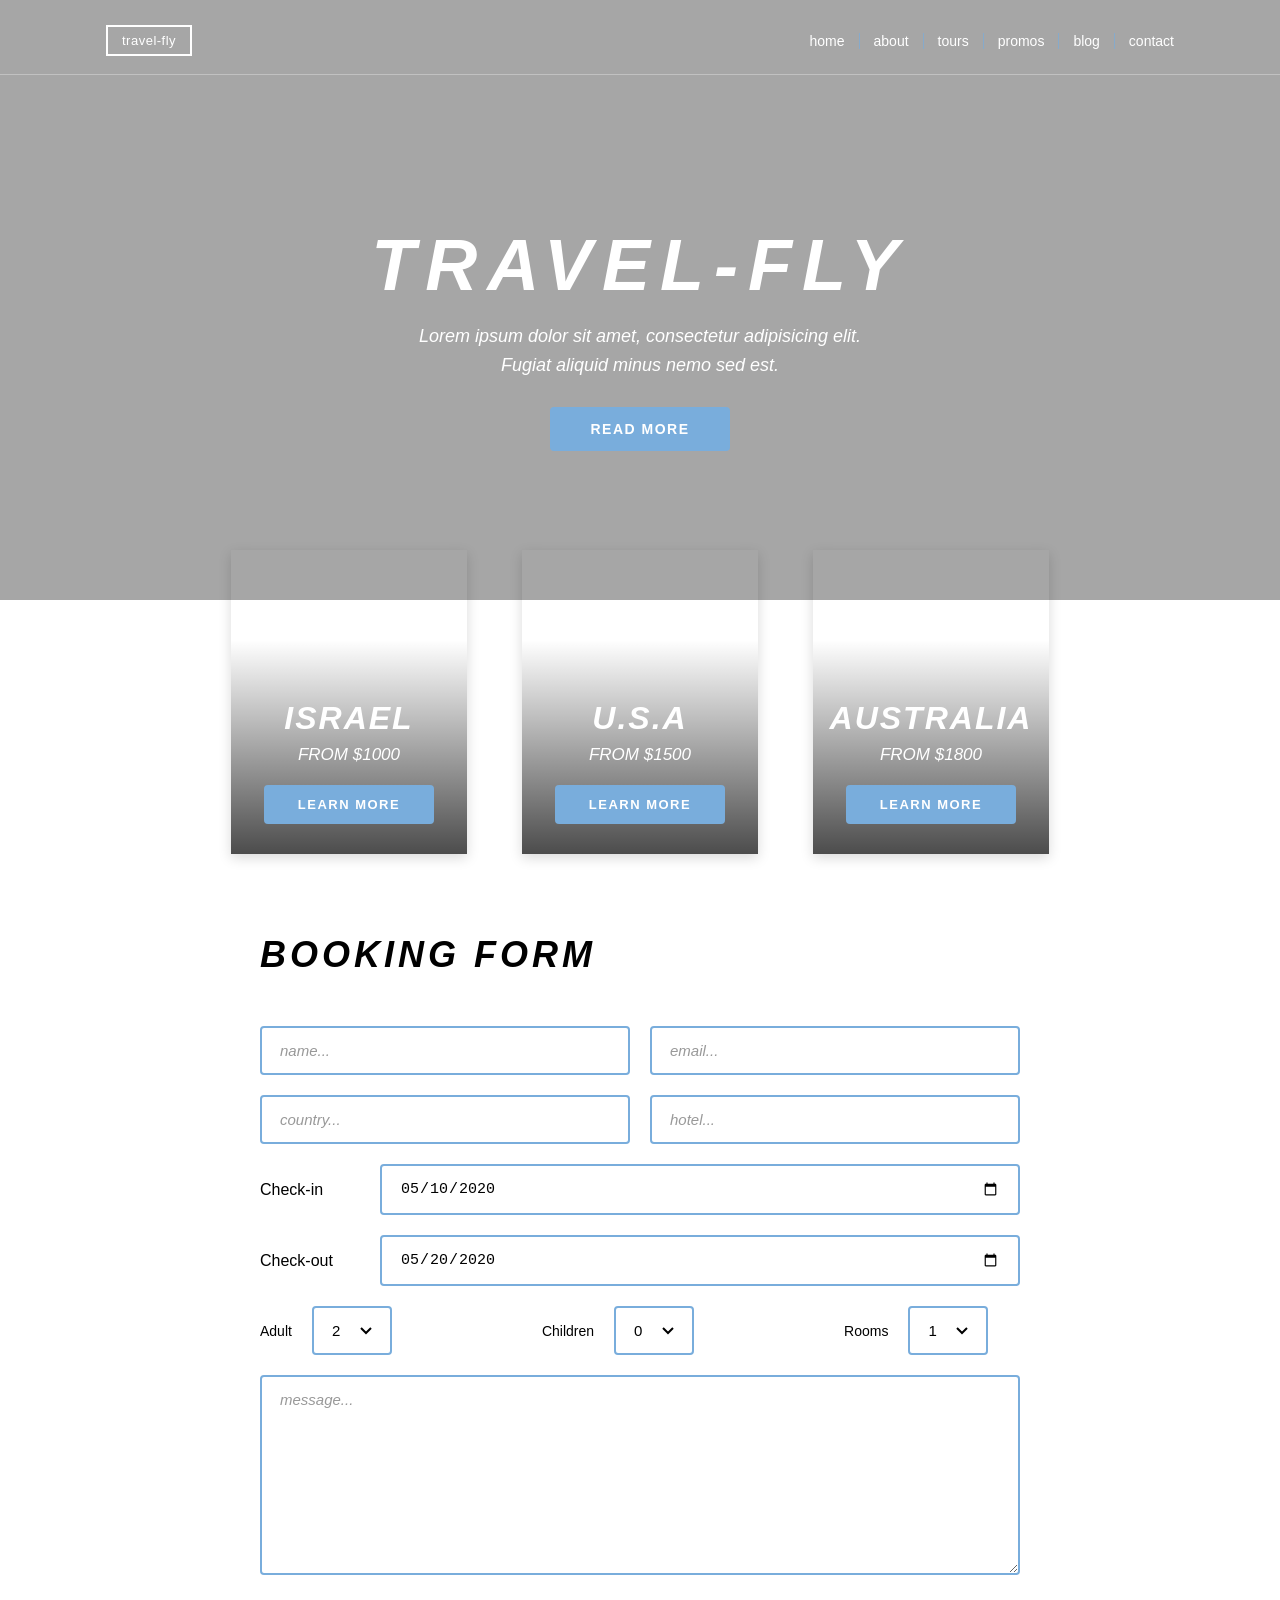
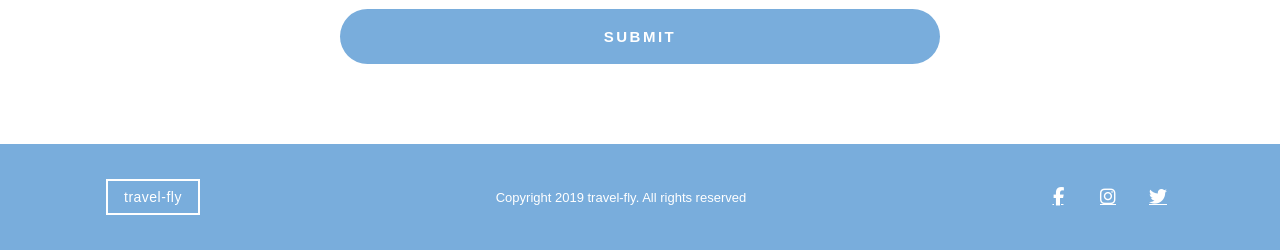
==== index.html @ 3d97d482 "init" ====
<!doctype html>
<html lang="en">
  <head>
    <meta charset="UTF-8" />
    <meta http-equiv="X-UA-Compatible" content="IE=edge" />
    <meta name="viewport" content="width=device-width, initial-scale=1.0" />
    <title>Travel-Fly - Home</title>
    <link
      rel="stylesheet"
      href="https://cdnjs.cloudflare.com/ajax/libs/font-awesome/6.4.0/css/all.min.css"
    />
    <link rel="stylesheet" href="css/styles.css" />
  </head>
  <body>
    <header>
      <nav class="nav-holder">
        <div class="nav-content">
          <div class="nav-logo">travel-fly</div>
          <div class="nav-links">
            <a href="index.html">home</a>
            <a href="about.html">about</a>
            <a href="tours.html">tours</a>
            <a href="#">special offers</a>
            <a href="#">blog</a>
            <a href="#">contact</a>
          </div>
        </div>
      </nav>
    </header>

    <main id="app">
      <section class="hero">
        <div class="hero-header">
          <div class="container">
            <div class="hero-nav">
              <div class="hero-logo">travel-fly</div>
              <div class="hero-links">
                <a href="index.html">home</a>
                <span class="separator"></span>
                <a href="about.html">about</a>
                <span class="separator"></span>
                <a href="tours.html">tours</a>
                <span class="separator"></span>
                <a href="#">promos</a>
                <span class="separator"></span>
                <a href="#">blog</a>
                <span class="separator"></span>
                <a href="#">contact</a>
              </div>
            </div>
          </div>
        </div>
        <div class="callout">
          <h1>TRAVEL-FLY</h1>
          <p>
            Lorem ipsum dolor sit amet, consectetur adipisicing elit.<br />Fugiat
            aliquid minus nemo sed est.
          </p>
          <button class="primary-button">READ MORE</button>
        </div>
      </section>

      <section class="destinations">
        <div class="container">
          <div class="destination-cards">
            <div class="destination-card">
              <div
                class="card-image"
                style="
                  background-image: url(&quot;images/0899d3b2e3017261861d0a513570e0f4.png&quot;);
                "
              >
                <div class="card-overlay">
                  <h3>ISRAEL</h3>
                  <p class="card-price">FROM $1000</p>
                  <button class="promo-button">LEARN MORE</button>
                </div>
              </div>
            </div>
            <div class="destination-card">
              <div
                class="card-image"
                style="
                  background-image: url(&quot;images/2f5587d1a663709840bda6b6e0f264d0.png&quot;);
                "
              >
                <div class="card-overlay">
                  <h3>U.S.A</h3>
                  <p class="card-price">FROM $1500</p>
                  <button class="promo-button">LEARN MORE</button>
                </div>
              </div>
            </div>
            <div class="destination-card">
              <div
                class="card-image"
                style="
                  background-image: url(&quot;images/9617687e742b28706741fc458930bf97.png&quot;);
                "
              >
                <div class="card-overlay">
                  <h3>AUSTRALIA</h3>
                  <p class="card-price">FROM $1800</p>
                  <button class="promo-button">LEARN MORE</button>
                </div>
              </div>
            </div>
          </div>
        </div>
      </section>

      <section class="booking-section">
        <div class="container">
          <h2 class="booking-title">BOOKING FORM</h2>
          <div class="booking-form-wrapper">
            <form class="booking-form">
              <div class="form-row-two">
                <input type="text" placeholder="name..." />
                <input type="email" placeholder="email..." />
              </div>
              <div class="form-row-two">
                <input type="text" placeholder="country..." />
                <input type="text" placeholder="hotel..." />
              </div>
              <div class="form-row-date">
                <label>Check-in</label>
                <div class="date-input-wrapper">
                  <input type="date" value="2020-05-10" class="date-input" />
                </div>
              </div>
              <div class="form-row-date">
                <label>Check-out</label>
                <div class="date-input-wrapper">
                  <input type="date" value="2020-05-20" class="date-input" />
                </div>
              </div>
              <div class="form-row-selects">
                <div class="select-wrapper">
                  <label>Adult</label>
                  <select>
                    <option>2</option>
                    <option>1</option>
                    <option>3</option>
                  </select>
                </div>
                <div class="select-wrapper">
                  <label>Children</label>
                  <select>
                    <option>0</option>
                    <option>1</option>
                    <option>2</option>
                  </select>
                </div>
                <div class="select-wrapper">
                  <label>Rooms</label>
                  <select>
                    <option>1</option>
                    <option>2</option>
                    <option>3</option>
                  </select>
                </div>
              </div>
              <textarea placeholder="message..."></textarea>
              <button type="submit" class="submit-button">SUBMIT</button>
            </form>
          </div>
        </div>
      </section>
    </main>

    <footer class="site-footer">
      <div class="container">
        <div class="footer-content">
          <div class="footer-logo">travel-fly</div>
          <div class="footer-text">
            <p>Copyright 2019 travel-fly. All rights reserved</p>
          </div>
          <div class="footer-social">
            <a href="#"><i class="fab fa-facebook-f"></i></a>
            <a href="#"><i class="fab fa-instagram"></i></a>
            <a href="#"><i class="fab fa-twitter"></i></a>
          </div>
        </div>
      </div>
    </footer>
  </body>
</html>
---- css/styles.css ----
* {
  margin: 0;
  padding: 0;
  box-sizing: border-box;
}

html,
body {
  height: 100%;
  font-family: -apple-system, BlinkMacSystemFont, "Segoe UI", Roboto, "Helvetica Neue", Arial, sans-serif;
}

h1,
h2,
h3,
h4,
h5,
h6,
p {
  margin-bottom: 16px;
}

body {
  overflow-x: hidden;
}

.primary-button {
  background-color: #79addc;
  color: #ffffff;
  border: none;
  padding: 14px 40px;
  font-size: 14px;
  font-weight: 600;
  border-radius: 4px;
  cursor: pointer;
  text-transform: uppercase;
  letter-spacing: 1.5px;
}
.primary-button:hover {
  background-color: #6393c4;
}

.promo-button {
  background-color: #79addc;
  color: #ffffff;
  border: none;
  padding: 12px 34px;
  font-size: 13px;
  font-weight: 600;
  border-radius: 4px;
  cursor: pointer;
  text-transform: uppercase;
  letter-spacing: 1.5px;
}
.promo-button:hover {
  background-color: #6393c4;
}

.submit-button {
  background-color: #79addc;
  color: #ffffff;
  border: none;
  padding: 16px 80px;
  font-size: 15px;
  font-weight: 600;
  border-radius: 30px;
  cursor: pointer;
  text-transform: uppercase;
  letter-spacing: 2.5px;
  display: block;
  margin: 0 auto;
  width: min(600px, 90%);
  height: 55px;
}
.submit-button:hover {
  background-color: #6393c4;
}

.site-footer {
  background-color: #79addc;
  color: #ffffff;
  padding: 35px 0;
  width: 100%;
}
.site-footer .footer-content {
  display: flex;
  justify-content: space-between;
  align-items: center;
}
.site-footer .footer-content .footer-logo {
  border: 2px solid #ffffff;
  padding: 8px 16px;
  font-weight: 400;
  text-transform: lowercase;
  font-size: 14px;
  letter-spacing: 0.5px;
}
.site-footer .footer-content .footer-text {
  flex: 1;
  text-align: center;
}
.site-footer .footer-content .footer-text p {
  margin: 0;
  font-size: 13px;
}
.site-footer .footer-content .footer-social {
  display: flex;
  gap: 18px;
  align-items: center;
}
.site-footer .footer-content .footer-social a {
  color: #ffffff;
  font-size: 18px;
  display: flex;
  align-items: center;
  justify-content: center;
  width: 32px;
  height: 32px;
}
.site-footer .footer-content .footer-social a:hover {
  opacity: 0.7;
}
@media (max-width: 767px) {
  .site-footer {
    padding: 30px 0;
  }
  .site-footer .footer-content {
    flex-direction: column;
    gap: 20px;
    text-align: center;
  }
  .site-footer .footer-content .footer-text p {
    font-size: 12px;
  }
  .site-footer .footer-content .footer-social {
    gap: 16px;
  }
}

.nav-holder {
  display: none;
}

.container {
  width: min(1100px, 92%);
  margin: 0 auto;
  padding: 0 16px;
}

.hero {
  background-image: linear-gradient(rgba(0, 0, 0, 0.35), rgba(0, 0, 0, 0.35)), url("../images/08d1d5fa0c105d79ba6adbb3d3ca5ed7.png");
  min-height: 600px;
  background-size: cover;
  background-position: center;
  background-repeat: no-repeat;
  display: flex;
  flex-direction: column;
  color: #ffffff;
  position: relative;
}
.hero .hero-header {
  width: 100%;
  padding: 25px 0 18px;
  border-bottom: 1px solid rgba(255, 255, 255, 0.3);
}
.hero .hero-header .hero-nav {
  display: flex;
  justify-content: space-between;
  align-items: center;
}
.hero .hero-header .hero-nav .hero-logo {
  border: 2px solid #ffffff;
  padding: 6px 14px;
  font-weight: 400;
  text-transform: lowercase;
  font-size: 13px;
  letter-spacing: 0.5px;
}
.hero .hero-header .hero-nav .hero-links {
  display: flex;
  align-items: center;
  gap: 12px;
}
.hero .hero-header .hero-nav .hero-links a {
  text-decoration: none;
  color: #ffffff;
  font-size: 14px;
  text-transform: lowercase;
}
.hero .hero-header .hero-nav .hero-links a:hover {
  color: #79addc;
}
.hero .hero-header .hero-nav .hero-links .separator {
  width: 1px;
  height: 16px;
  background-color: #79addc;
  opacity: 0.7;
}
.hero .callout {
  flex: 1;
  display: flex;
  flex-direction: column;
  justify-content: center;
  align-items: center;
  text-align: center;
  max-width: 600px;
  margin: 0 auto;
  padding: 60px 20px;
}
.hero .callout h1 {
  font-size: 72px;
  font-weight: 700;
  font-style: italic;
  letter-spacing: 8px;
  margin-bottom: 16px;
  text-transform: uppercase;
}
.hero .callout p {
  font-size: 18px;
  font-style: italic;
  margin-bottom: 8px;
  line-height: 1.6;
}
.hero .callout button {
  margin-top: 20px;
}

.destinations {
  margin-top: -50px;
  padding: 0 0 20px;
  background-color: transparent;
  position: relative;
  z-index: 2;
}
.destinations .destination-cards {
  display: flex;
  flex-direction: row;
  justify-content: center;
  gap: 55px;
  width: min(1100px, 92%);
  margin: 0 auto;
  flex-wrap: wrap;
}
.destinations .destination-cards .destination-card {
  width: 236px;
  flex-shrink: 1;
  min-width: 200px;
  max-width: 236px;
}
.destinations .destination-cards .destination-card .card-image {
  height: 304px;
  background-size: cover;
  background-position: center;
  position: relative;
  overflow: hidden;
  display: flex;
  flex-direction: column;
  justify-content: flex-end;
  box-shadow: 0 4px 12px rgba(0, 0, 0, 0.15);
}
.destinations .destination-cards .destination-card .card-image .card-overlay {
  background: linear-gradient(to top, rgba(0, 0, 0, 0.7), transparent);
  padding: 60px 20px 30px;
  text-align: center;
  color: #ffffff;
  display: flex;
  flex-direction: column;
  align-items: center;
}
.destinations .destination-cards .destination-card .card-image .card-overlay h3 {
  font-size: 32px;
  font-weight: 700;
  font-style: italic;
  margin-bottom: 8px;
  letter-spacing: 2px;
  text-transform: uppercase;
}
.destinations .destination-cards .destination-card .card-image .card-overlay .card-price {
  font-size: 17px;
  font-style: italic;
  margin-bottom: 20px;
  text-transform: uppercase;
}

.booking-section {
  padding: 60px 0 80px;
  background-color: #fff;
}
.booking-section .booking-title {
  font-size: 36px;
  font-weight: 700;
  font-style: italic;
  letter-spacing: 4px;
  text-align: left;
  margin-bottom: 50px;
  color: #000000;
  text-transform: uppercase;
  width: min(760px, 92%);
  margin-left: auto;
  margin-right: auto;
}
.booking-section .booking-form-wrapper {
  width: min(760px, 92%);
  margin: 0 auto;
}
.booking-section .booking-form {
  width: 100%;
}
.booking-section .booking-form .form-row-two {
  display: flex;
  flex-direction: column;
  gap: 20px;
  margin-bottom: 20px;
}
.booking-section .booking-form .form-row-two input {
  width: 100%;
  padding: 14px 18px;
  border: 2px solid #79addc;
  border-radius: 4px;
  font-size: 15px;
  background-color: #fff;
}
.booking-section .booking-form .form-row-two input::placeholder {
  color: #999;
  font-style: italic;
}
.booking-section .booking-form .form-row-two input:focus {
  outline: none;
  border-color: #6393c4;
}
.booking-section .booking-form .form-row-date {
  display: flex;
  flex-direction: column;
  margin-bottom: 20px;
  gap: 8px;
}
.booking-section .booking-form .form-row-date label {
  font-size: 16px;
  font-weight: 500;
  color: #000000;
}
.booking-section .booking-form .form-row-date .date-input-wrapper {
  width: 100%;
  position: relative;
}
.booking-section .booking-form .form-row-date .date-input-wrapper .date-input {
  width: 100%;
  padding: 14px 18px;
  border: 2px solid #79addc;
  border-radius: 4px;
  font-size: 15px;
  background-color: #fff;
  cursor: pointer;
}
.booking-section .booking-form .form-row-date .date-input-wrapper .date-input:focus {
  outline: none;
  border-color: #6393c4;
}
.booking-section .booking-form .form-row-selects {
  display: flex;
  flex-direction: column;
  gap: 40px;
  margin-bottom: 20px;
}
.booking-section .booking-form .form-row-selects .select-wrapper {
  display: flex;
  flex-direction: row;
  align-items: center;
  gap: 20px;
}
.booking-section .booking-form .form-row-selects .select-wrapper label {
  font-size: 14px;
  font-weight: 500;
  color: #000000;
  white-space: nowrap;
}
.booking-section .booking-form .form-row-selects .select-wrapper select {
  width: auto;
  min-width: 80px;
  padding: 14px 18px;
  border: 2px solid #79addc;
  border-radius: 4px;
  font-size: 15px;
  background-color: #fff;
  appearance: none;
  background-image: url("data:image/svg+xml,%3Csvg xmlns='http://www.w3.org/2000/svg' width='12' height='8' viewBox='0 0 12 8'%3E%3Cpath d='M1 1l5 5 5-5' stroke='%23000' stroke-width='2' fill='none'/%3E%3C/svg%3E");
  background-repeat: no-repeat;
  background-position: right 18px center;
  padding-right: 45px;
  cursor: pointer;
}
.booking-section .booking-form .form-row-selects .select-wrapper select:focus {
  outline: none;
  border-color: #6393c4;
}
.booking-section .booking-form textarea {
  width: 100%;
  padding: 14px 18px;
  border: 2px solid #79addc;
  border-radius: 4px;
  font-size: 15px;
  min-height: 200px;
  resize: vertical;
  margin-bottom: 30px;
  font-family: inherit;
  background-color: #fff;
}
.booking-section .booking-form textarea::placeholder {
  color: #999;
  font-style: italic;
}
.booking-section .booking-form textarea:focus {
  outline: none;
  border-color: #6393c4;
}

@media (min-width: 768px) {
  .hero .callout h1 {
    font-size: 64px;
  }
  .destinations .destination-cards {
    gap: 30px;
  }
  .booking-section .booking-form .form-row-two {
    flex-direction: row;
    gap: 20px;
  }
  .booking-section .booking-form .form-row-two input {
    flex: 1;
  }
  .booking-section .booking-form .form-row-date {
    flex-direction: row;
    align-items: center;
    gap: 20px;
  }
  .booking-section .booking-form .form-row-date label {
    min-width: 100px;
  }
  .booking-section .booking-form .form-row-date .date-input-wrapper {
    flex: 1;
  }
  .booking-section .booking-form .form-row-selects {
    flex-direction: row;
    gap: 150px;
  }
  .booking-section .booking-form .form-row-selects .select-wrapper {
    flex: 0 0 auto;
  }
}
@media (min-width: 1024px) {
  .hero .hero-header .hero-nav .hero-links {
    gap: 14px;
  }
  .hero .hero-header .hero-nav .hero-links a {
    font-size: 14px;
  }
  .hero .callout h1 {
    font-size: 72px;
    letter-spacing: 10px;
  }
  .hero .callout p {
    font-size: 18px;
  }
  .destinations .destination-cards {
    gap: 55px;
  }
}
@media (max-width: 767px) {
  .hero {
    min-height: 500px;
  }
  .hero .hero-header {
    padding: 20px 0 15px;
  }
  .hero .hero-header .container {
    padding: 0 8px;
  }
  .hero .hero-header .hero-nav {
    flex-direction: column;
    gap: 16px;
  }
  .hero .hero-header .hero-nav .hero-links {
    flex-wrap: wrap;
    justify-content: center;
    gap: 8px;
  }
  .hero .hero-header .hero-nav .hero-links a {
    font-size: 13px;
  }
  .hero .hero-header .hero-nav .hero-links .separator {
    height: 14px;
  }
  .hero .callout {
    padding: 40px 16px;
  }
  .hero .callout h1 {
    font-size: 42px;
    letter-spacing: 4px;
  }
  .hero .callout p {
    font-size: 16px;
  }
  .destinations {
    margin-top: -100px;
    padding: 0 0 60px;
  }
  .destinations .destination-cards {
    flex-direction: column;
    gap: 30px;
  }
  .booking-section {
    padding: 40px 0 60px;
  }
  .booking-section .booking-title {
    font-size: 28px;
    margin-bottom: 35px;
  }
}
@media (max-width: 479px) {
  .hero {
    min-height: 450px;
  }
  .hero .callout h1 {
    font-size: 36px;
    letter-spacing: 3px;
  }
  .hero .callout p {
    font-size: 15px;
  }
  .booking-section .booking-title {
    font-size: 24px;
    letter-spacing: 2px;
  }
}
.about-page .nav-holder {
  display: block;
  width: 100%;
  border-bottom: 1px solid #000000;
}
.about-page .nav-holder .nav-content {
  display: flex;
  justify-content: space-between;
  align-items: center;
  width: min(1100px, 92%);
  margin: 0 auto;
  padding: 18px 16px;
}
.about-page .nav-holder .nav-content .nav-logo {
  border: 2px solid #000000;
  padding: 8px 16px;
  font-size: 13px;
  font-weight: 400;
  text-transform: lowercase;
  letter-spacing: 0.5px;
  text-decoration: none;
  color: #000000;
}
.about-page .nav-holder .nav-content .nav-links {
  display: flex;
  align-items: center;
  gap: 12px;
}
.about-page .nav-holder .nav-content .nav-links a {
  text-decoration: none;
  color: #000000;
  font-size: 14px;
  text-transform: lowercase;
  padding: 0 4px;
}
.about-page .nav-holder .nav-content .nav-links a:hover, .about-page .nav-holder .nav-content .nav-links a.active {
  text-decoration: underline;
}
.about-page .nav-holder .nav-content .nav-links .separator {
  width: 1px;
  height: 16px;
  background-color: #79addc;
  opacity: 0.7;
}

.about-page .container {
  max-width: 980px;
}

.about-intro {
  padding: 40px 0 80px;
  background-color: #fff;
}
.about-intro .about-heading {
  display: inline-block;
  font-size: 36px;
  font-weight: 400;
  font-style: italic;
  letter-spacing: 2px;
  text-transform: uppercase;
  border-bottom: 3px solid #000000;
  padding-bottom: 6px;
  margin-bottom: 40px;
  color: #000000;
}
.about-intro p {
  font-family: "Gill Sans", "Gill Sans MT", Calibri, sans-serif;
  font-size: 16px;
  font-style: normal;
  font-weight: normal;
  line-height: 19px;
  letter-spacing: 1.6px;
  text-align: left;
  color: #000000;
  margin-bottom: 0;
}

.about-section {
  padding: 40px 0 60px;
  background-color: #fff;
}
.about-section .about-heading {
  display: inline-block;
  font-size: 36px;
  font-weight: 400;
  font-style: italic;
  letter-spacing: 2px;
  text-transform: uppercase;
  border-bottom: 3px solid #000000;
  padding-bottom: 6px;
  margin-bottom: 40px;
  color: #000000;
}
.about-section .client-quotes {
  display: flex;
  flex-direction: column;
  gap: 40px;
}

.client-quote {
  display: flex;
  flex-direction: column;
  gap: 40px;
  background-color: #fff;
  max-width: 685px;
}
.client-quote .client-image {
  width: 100%;
  height: 150px;
  background-color: #ccc;
  background-size: cover;
  background-position: center top;
  background-repeat: no-repeat;
  background-origin: padding-box;
  flex-shrink: 0;
}
.client-quote .client-image-1 {
  background-image: url("../images/442c3df5e07094ad40ce7b852930b8d4.png");
}
.client-quote .client-image-2 {
  background-image: url("../images/about-client-02.png");
}
.client-quote .client-info {
  flex: 1;
  max-width: 385px;
  display: flex;
  flex-direction: column;
  justify-content: space-between;
}
.client-quote .client-info .client-text {
  font-family: "Gill Sans", "Gill Sans MT", Calibri, sans-serif;
  font-size: 16px;
  font-style: italic;
  font-weight: normal;
  line-height: 19px;
  letter-spacing: 1.6px;
  text-align: left;
  color: #000000;
  margin-bottom: 20px;
}
.client-quote .client-info .client-name {
  font-size: 14px;
  font-style: italic;
  font-weight: 400;
  color: #79addc;
  text-align: right;
  text-transform: uppercase;
  margin-bottom: 0;
}

@media (min-width: 768px) {
  .client-quote {
    flex-direction: row;
  }
  .client-quote .client-image {
    width: 260px;
    height: 150px;
  }
}
@media (max-width: 767px) {
  .client-quote {
    flex-direction: column;
  }
  .client-quote .client-image {
    width: 100%;
    height: 150px;
  }
  .about-page .nav-holder .nav-content {
    flex-direction: column;
    gap: 12px;
    text-align: center;
  }
  .about-page .nav-holder .nav-content .nav-links {
    flex-wrap: wrap;
    justify-content: center;
  }
}
.tours-page .nav-holder {
  display: block;
  width: 100%;
  border-bottom: 1px solid #000000;
}
.tours-page .nav-holder .nav-content {
  display: flex;
  justify-content: space-between;
  align-items: center;
  width: min(1100px, 92%);
  margin: 0 auto;
  padding: 18px 16px;
}
.tours-page .nav-holder .nav-content .nav-logo {
  border: 2px solid #000000;
  padding: 8px 16px;
  font-size: 13px;
  font-weight: 400;
  text-transform: lowercase;
  letter-spacing: 0.5px;
  text-decoration: none;
  color: #000000;
}
.tours-page .nav-holder .nav-content .nav-links {
  display: flex;
  align-items: center;
  gap: 12px;
}
.tours-page .nav-holder .nav-content .nav-links a {
  text-decoration: none;
  color: #000000;
  font-size: 14px;
  text-transform: lowercase;
  padding: 0 4px;
}
.tours-page .nav-holder .nav-content .nav-links a:hover, .tours-page .nav-holder .nav-content .nav-links a.active {
  text-decoration: underline;
}
.tours-page .nav-holder .nav-content .nav-links .separator {
  width: 1px;
  height: 16px;
  background-color: #79addc;
  opacity: 0.7;
}

.tours-page .container {
  max-width: 950px;
}

.tours-hero {
  background-color: #fff;
  padding: 40px 16px 0;
}
.tours-hero .container {
  display: flex;
  justify-content: center;
}
.tours-hero .tours-hero-banner {
  position: relative;
  width: 100%;
  max-width: 950px;
  height: 200px;
  overflow: hidden;
  display: flex;
  align-items: center;
  justify-content: center;
  opacity: 0.99;
}
.tours-hero .tours-hero-banner::before {
  content: "";
  position: absolute;
  inset: 0;
  background-image: url("../images/Tours/76fb267b620388f239c4e478d18efb70.png");
  background-size: cover;
  background-position: center;
  background-repeat: no-repeat;
  z-index: 0;
}
.tours-hero .tours-title {
  position: relative;
  z-index: 1;
  color: #ffffff;
  font-size: 36px;
  font-weight: 700;
  font-style: italic;
  text-transform: uppercase;
  letter-spacing: 0;
  text-align: center;
  margin-bottom: 0;
}

.tours-grid-section {
  padding: 50px 0 80px;
  background-color: #fff;
}
.tours-grid-section .container {
  display: flex;
  justify-content: center;
}

.tours-grid {
  display: grid;
  grid-template-columns: repeat(3, 236px);
  row-gap: 50px;
  column-gap: 30px;
  justify-content: center;
}

.tour-card {
  position: relative;
  width: 236px;
  height: 304px;
  background-size: cover;
  background-position: center;
  background-repeat: no-repeat;
  overflow: hidden;
}
.tour-card::before {
  content: "";
  position: absolute;
  inset: 0;
  background-color: rgba(0, 0, 0, 0.5);
  z-index: 1;
}
.tour-card .tour-card-overlay {
  position: absolute;
  inset: 0;
  z-index: 2;
  display: flex;
  flex-direction: column;
  align-items: center;
  justify-content: center;
  padding: 16px;
  gap: 6px;
}
.tour-card .tour-card-title {
  color: #ffffff;
  font-size: 36px;
  font-style: italic;
  font-weight: 500;
  text-transform: uppercase;
  text-align: center;
  letter-spacing: 0;
  margin-bottom: 2px;
  line-height: 1.1;
  overflow-wrap: break-word;
  width: 100%;
}
.tour-card .tour-card-price {
  color: #ffffff;
  font-size: 16px;
  font-style: italic;
  font-weight: 400;
  text-align: center;
  margin-bottom: 12px;
}
.tour-card .tour-card-button {
  display: flex;
  align-items: center;
  justify-content: center;
  width: 133px;
  height: 40px;
  background-color: #79addc;
  color: #ffffff;
  text-decoration: none;
  font-size: 11px;
  font-weight: 600;
  text-transform: uppercase;
  letter-spacing: 1.5px;
  border-radius: 30px;
}
.tour-card .tour-card-button:hover {
  background-color: #6393c4;
}

.tour-card-israel {
  background-image: url("../images/Tours/0899d3b2e3017261861d0a513570e0f4.png");
}

.tour-card-usa {
  background-image: url("../images/Tours/2f5587d1a663709840bda6b6e0f264d0.png");
}

.tour-card-australia {
  background-image: url("../images/Tours/9617687e742b28706741fc458930bf97.png");
}

.tour-card-new-zealand {
  background-image: url("../images/Tours/aa9411d4aacce3bacb0e4b903dd48b09.png");
}

.tour-card-france {
  background-image: url("../images/Tours/4b89ac50bd120a957c4b809533a34087.png");
}

.tour-card-egypt {
  background-image: url("../images/Tours/dbf5b34a8b3194cf5a7887fd40701c7d.png");
}

.tour-card-japan {
  background-image: url("../images/Tours/d6155ad79dc542be70d51ec830bd9272.png");
}

.tour-card-canada {
  background-image: url("../images/Tours/7cfb3b340f58302b4fc7eea3be87dd3f.png");
}

.tour-card-uae {
  background-image: url("../images/Tours/f32265b5a812ea8096b9451c1437566e.png");
}

@media (min-width: 768px) and (max-width: 1023px) {
  .tours-grid {
    grid-template-columns: repeat(2, 236px);
  }
}
@media (max-width: 767px) {
  .tours-hero .tours-hero-banner {
    height: 140px;
  }
  .tours-hero .tours-title {
    font-size: 36px;
    letter-spacing: 2px;
  }
  .tours-grid {
    grid-template-columns: 1fr;
    row-gap: 24px;
  }
  .tour-card {
    width: 100%;
    height: 220px;
  }
  .tour-card .tour-card-title {
    font-size: 36px;
  }
  .tour-card .tour-card-price {
    font-size: 20px;
  }
}
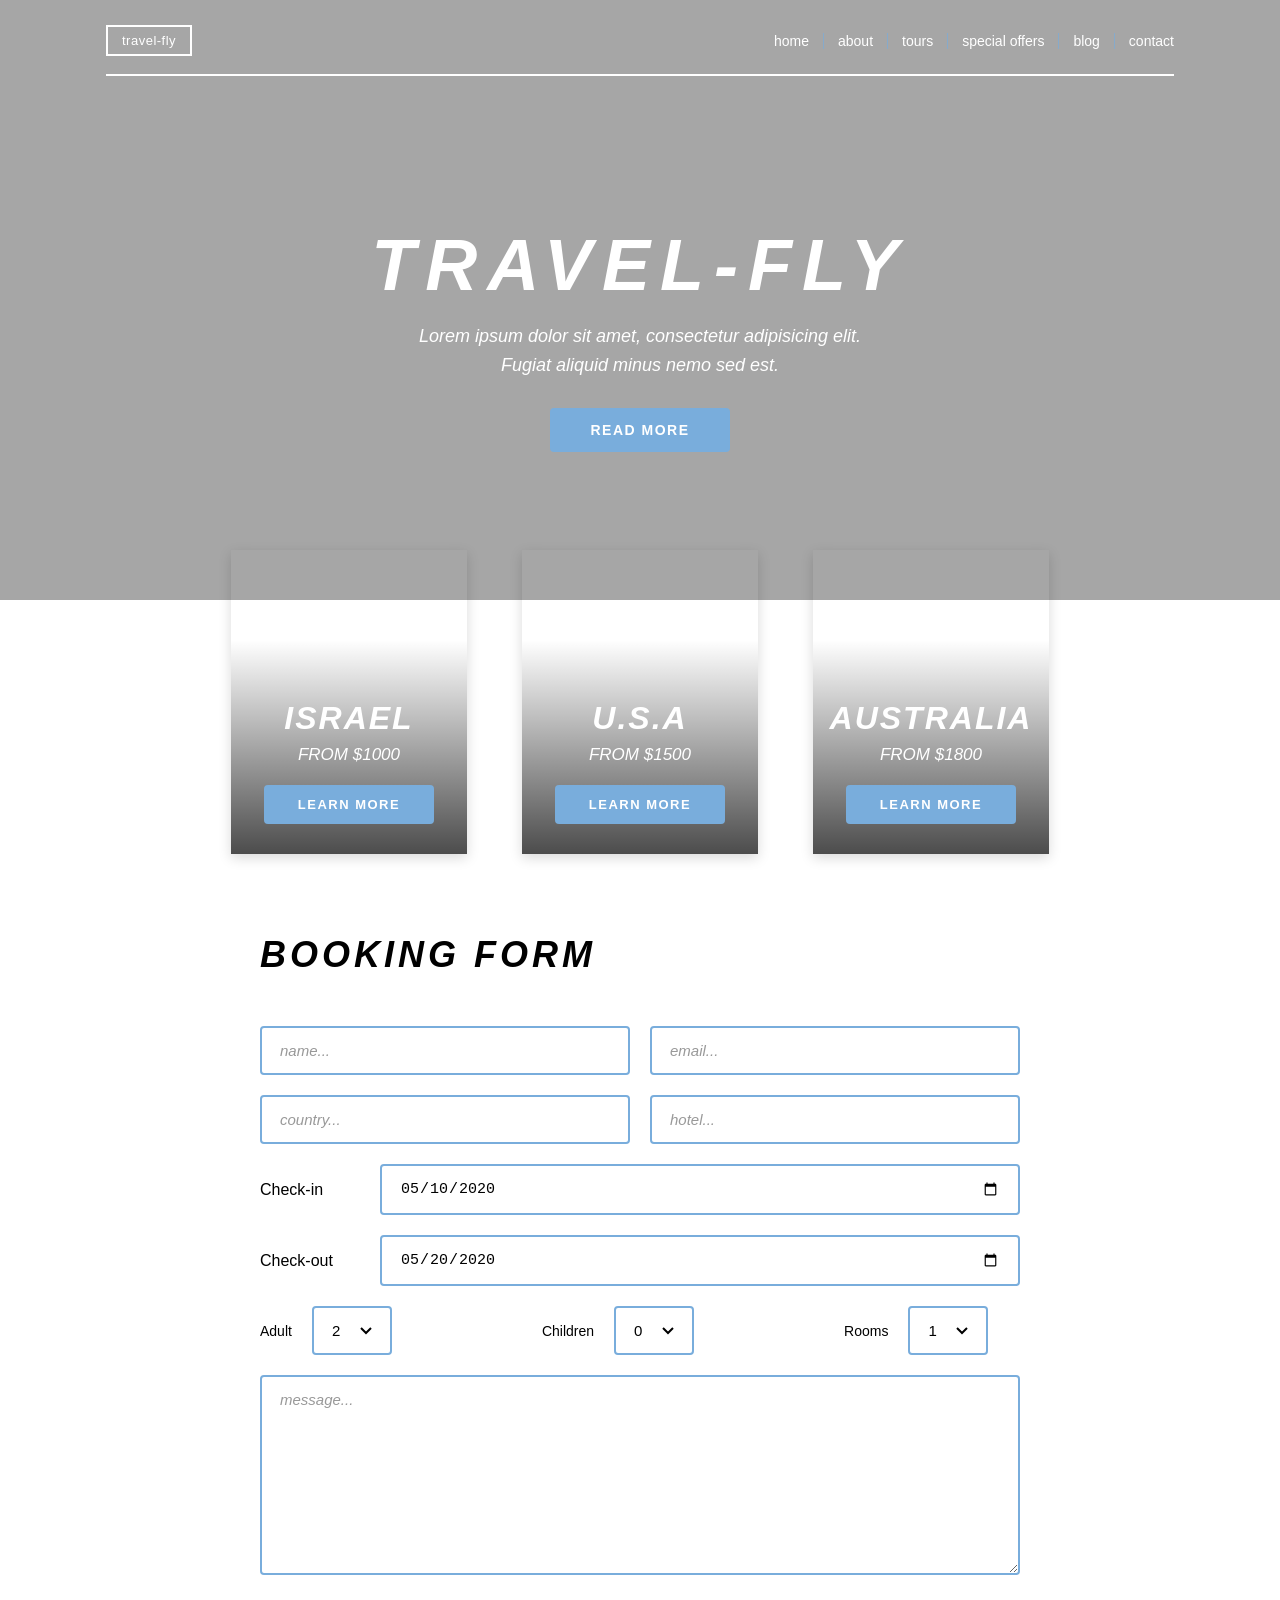
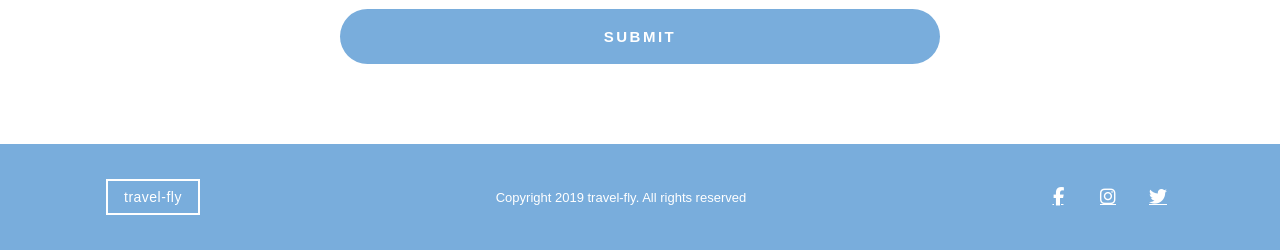
==== commit 0e3df91d: "hw7" ====
--- a/index.html
+++ b/index.html
@@ -20,9 +20,9 @@
             <a href="index.html">home</a>
             <a href="about.html">about</a>
             <a href="tours.html">tours</a>
-            <a href="#">special offers</a>
+            <a href="special-offers.html">special offers</a>
             <a href="#">blog</a>
-            <a href="#">contact</a>
+            <a href="contact.html">contact</a>
           </div>
         </div>
       </nav>
@@ -41,11 +41,11 @@
                 <span class="separator"></span>
                 <a href="tours.html">tours</a>
                 <span class="separator"></span>
-                <a href="#">promos</a>
+                <a href="special-offers.html">special offers</a>
                 <span class="separator"></span>
                 <a href="#">blog</a>
                 <span class="separator"></span>
-                <a href="#">contact</a>
+                <a href="contact.html">contact</a>
               </div>
             </div>
           </div>
--- a/css/styles.css
+++ b/css/styles.css
@@ -160,13 +160,14 @@
 }
 .hero .hero-header {
   width: 100%;
-  padding: 25px 0 18px;
-  border-bottom: 1px solid rgba(255, 255, 255, 0.3);
+  padding: 25px 0 0;
 }
 .hero .hero-header .hero-nav {
   display: flex;
   justify-content: space-between;
   align-items: center;
+  border-bottom: 2px solid white;
+  padding-bottom: 18px;
 }
 .hero .hero-header .hero-nav .hero-logo {
   border: 2px solid #ffffff;
@@ -535,7 +536,6 @@
 .about-page .nav-holder {
   display: block;
   width: 100%;
-  border-bottom: 1px solid #000000;
 }
 .about-page .nav-holder .nav-content {
   display: flex;
@@ -544,6 +544,7 @@
   width: min(1100px, 92%);
   margin: 0 auto;
   padding: 18px 16px;
+  border-bottom: 2px solid #000000;
 }
 .about-page .nav-holder .nav-content .nav-logo {
   border: 2px solid #000000;
@@ -579,6 +580,7 @@
 
 .about-page .container {
   max-width: 980px;
+  margin: 0 auto;
 }
 
 .about-intro {
@@ -712,7 +714,6 @@
 .tours-page .nav-holder {
   display: block;
   width: 100%;
-  border-bottom: 1px solid #000000;
 }
 .tours-page .nav-holder .nav-content {
   display: flex;
@@ -721,6 +722,7 @@
   width: min(1100px, 92%);
   margin: 0 auto;
   padding: 18px 16px;
+  border-bottom: 2px solid #000000;
 }
 .tours-page .nav-holder .nav-content .nav-logo {
   border: 2px solid #000000;
@@ -756,6 +758,7 @@
 
 .tours-page .container {
   max-width: 950px;
+  margin: 0 auto;
 }
 
 .tours-hero {
@@ -948,3 +951,372 @@
     font-size: 20px;
   }
 }
+.special-offers-page .nav-holder {
+  display: block;
+  width: 100%;
+}
+.special-offers-page .nav-holder .nav-content {
+  display: flex;
+  justify-content: space-between;
+  align-items: center;
+  width: min(1100px, 92%);
+  margin: 0 auto;
+  padding: 18px 16px;
+  border-bottom: 2px solid #000000;
+}
+.special-offers-page .nav-holder .nav-content .nav-logo {
+  border: 2px solid #000000;
+  padding: 8px 16px;
+  font-size: 13px;
+  font-weight: 400;
+  text-transform: lowercase;
+  letter-spacing: 0.5px;
+  text-decoration: none;
+  color: #000000;
+}
+.special-offers-page .nav-holder .nav-content .nav-links {
+  display: flex;
+  align-items: center;
+  gap: 12px;
+}
+.special-offers-page .nav-holder .nav-content .nav-links a {
+  text-decoration: none;
+  color: #000000;
+  font-size: 14px;
+  text-transform: lowercase;
+  padding: 0 4px;
+}
+.special-offers-page .nav-holder .nav-content .nav-links a:hover, .special-offers-page .nav-holder .nav-content .nav-links a.active {
+  text-decoration: underline;
+}
+.special-offers-page .nav-holder .nav-content .nav-links .separator {
+  width: 1px;
+  height: 16px;
+  background-color: #79addc;
+  opacity: 0.7;
+}
+
+.special-offers-page .container {
+  width: min(980px, 92%);
+  margin: 0 auto;
+  padding: 0 16px;
+}
+
+.special-offers-section {
+  padding: 40px 0 80px;
+  background-color: #fff;
+}
+.special-offers-section .section-heading {
+  display: block;
+  width: fit-content;
+  font-size: 18px;
+  font-weight: 400;
+  font-style: italic;
+  letter-spacing: 2px;
+  text-transform: uppercase;
+  border-bottom: 3px solid #000000;
+  padding-bottom: 6px;
+  margin-bottom: 40px;
+  color: #000000;
+}
+
+.offers-list {
+  display: flex;
+  flex-direction: column;
+  gap: 60px;
+}
+
+.offer-row {
+  display: flex;
+  flex-direction: column;
+  gap: 40px;
+}
+.offer-row .offer-image {
+  width: 100%;
+  height: 260px;
+  object-fit: cover;
+  display: block;
+  flex-shrink: 0;
+}
+.offer-row .offer-content {
+  flex: 1;
+}
+.offer-row .offer-header {
+  display: flex;
+  justify-content: space-between;
+  align-items: flex-start;
+  width: 100%;
+  margin-bottom: 12px;
+}
+.offer-row .offer-title {
+  display: inline-block;
+  font-size: 18px;
+  font-weight: 400;
+  font-style: italic;
+  letter-spacing: 2px;
+  text-transform: uppercase;
+  border-bottom: 2px solid #000000;
+  padding-bottom: 6px;
+  color: #000000;
+  margin-bottom: 0;
+}
+.offer-row .offer-discount {
+  font-size: 16px;
+  font-style: italic;
+  font-weight: 400;
+  color: #ff7d38;
+  white-space: nowrap;
+  flex-shrink: 0;
+  margin-left: 20px;
+}
+.offer-row .offer-description {
+  font-family: "Gill Sans", "Gill Sans MT", Calibri, sans-serif;
+  font-style: normal;
+  font-weight: 300;
+  font-size: 16px;
+  line-height: 18px;
+  letter-spacing: 1.6px;
+  color: #000000;
+  max-width: 290px;
+  margin-top: 20px;
+  margin-bottom: 40px;
+}
+.offer-row .offer-button {
+  display: inline-block;
+  background-color: #79addc;
+  color: #ffffff;
+  text-decoration: none;
+  border: none;
+  padding: 12px 34px;
+  font-size: 13px;
+  font-weight: 600;
+  border-radius: 30px;
+  cursor: pointer;
+  text-transform: uppercase;
+  letter-spacing: 1.5px;
+}
+.offer-row .offer-button:hover {
+  background-color: #6393c4;
+}
+
+@media (min-width: 768px) {
+  .offer-row {
+    flex-direction: row;
+    align-items: flex-start;
+  }
+  .offer-row .offer-image {
+    width: 175px;
+    height: 260px;
+  }
+}
+@media (max-width: 767px) {
+  .special-offers-page .nav-holder .nav-content {
+    flex-direction: column;
+    gap: 12px;
+    text-align: center;
+  }
+  .special-offers-page .nav-holder .nav-content .nav-links {
+    flex-wrap: wrap;
+    justify-content: center;
+  }
+  .offer-row .offer-image {
+    width: 100%;
+    height: 220px;
+  }
+  .offer-row .offer-header {
+    flex-direction: row;
+    gap: 12px;
+  }
+}
+.contact-page .nav-holder {
+  display: block;
+  width: 100%;
+}
+.contact-page .nav-holder .nav-content {
+  display: flex;
+  justify-content: space-between;
+  align-items: center;
+  width: min(1100px, 92%);
+  margin: 0 auto;
+  padding: 18px 16px;
+  border-bottom: 2px solid #000000;
+}
+.contact-page .nav-holder .nav-content .nav-logo {
+  border: 2px solid #000000;
+  padding: 8px 16px;
+  font-size: 13px;
+  font-weight: 400;
+  text-transform: lowercase;
+  letter-spacing: 0.5px;
+  text-decoration: none;
+  color: #000000;
+}
+.contact-page .nav-holder .nav-content .nav-links {
+  display: flex;
+  align-items: center;
+  gap: 12px;
+}
+.contact-page .nav-holder .nav-content .nav-links a {
+  text-decoration: none;
+  color: #000000;
+  font-size: 14px;
+  text-transform: lowercase;
+  padding: 0 4px;
+}
+.contact-page .nav-holder .nav-content .nav-links a:hover, .contact-page .nav-holder .nav-content .nav-links a.active {
+  text-decoration: underline;
+}
+.contact-page .nav-holder .nav-content .nav-links .separator {
+  width: 1px;
+  height: 16px;
+  background-color: #79addc;
+  opacity: 0.7;
+}
+
+.contact-page .container {
+  width: min(980px, 92%);
+  margin: 0 auto;
+  padding: 0 16px;
+}
+
+.contact-section {
+  padding: 40px 0 80px;
+  background-color: #fff;
+}
+.contact-section .section-heading {
+  display: block;
+  width: fit-content;
+  font-size: 18px;
+  font-weight: 400;
+  font-style: italic;
+  letter-spacing: 2px;
+  text-transform: uppercase;
+  border-bottom: 3px solid #000000;
+  padding-bottom: 6px;
+  margin-bottom: 40px;
+  color: #000000;
+}
+
+.contact-columns {
+  display: flex;
+  flex-direction: column;
+  gap: 40px;
+}
+
+.contact-left {
+  width: 100%;
+}
+
+.contact-map {
+  width: 100%;
+  max-width: 375px;
+  height: auto;
+  display: block;
+}
+
+.contact-address {
+  margin-top: 20px;
+  max-width: 375px;
+}
+.contact-address p {
+  font-family: "Gill Sans", "Gill Sans MT", Calibri, sans-serif;
+  font-style: normal;
+  font-weight: 300;
+  font-size: 18px;
+  line-height: 23px;
+  color: #000000;
+  margin-bottom: 0;
+  letter-spacing: 0.3px;
+}
+
+.contact-right {
+  width: 100%;
+}
+
+.contact-form {
+  display: flex;
+  flex-direction: column;
+  gap: 12px;
+}
+.contact-form .form-group {
+  display: flex;
+  flex-direction: column;
+}
+.contact-form input,
+.contact-form textarea {
+  width: 100%;
+  background-color: #f5f5f5;
+  border: 2px solid #ddd;
+  padding: 14px 18px;
+  font-size: 18px;
+  color: #000000;
+  outline: none;
+  font-family: "Gill Sans", "Gill Sans MT", Calibri, sans-serif;
+  border-radius: 4px;
+  transition: border-color 0.2s ease;
+}
+.contact-form input::placeholder,
+.contact-form textarea::placeholder {
+  color: #aaa;
+}
+.contact-form input:focus,
+.contact-form textarea:focus {
+  border-color: #79addc;
+  background-color: #fff;
+}
+.contact-form input {
+  height: 50px;
+}
+.contact-form textarea {
+  height: 180px;
+  resize: vertical;
+}
+.contact-form .contact-submit-btn {
+  margin-top: 12px;
+  background-color: #79addc;
+  color: #ffffff;
+  border: none;
+  padding: 16px 24px;
+  font-size: 14px;
+  font-weight: 600;
+  text-transform: uppercase;
+  letter-spacing: 2px;
+  cursor: pointer;
+  width: 100%;
+  border-radius: 4px;
+  transition: background-color 0.2s ease;
+}
+.contact-form .contact-submit-btn:hover {
+  background-color: #6393c4;
+}
+
+@media (min-width: 768px) {
+  .contact-columns {
+    flex-direction: row;
+    align-items: flex-start;
+  }
+  .contact-left {
+    width: 47%;
+    flex-shrink: 0;
+  }
+  .contact-right {
+    flex: 1;
+  }
+}
+@media (max-width: 767px) {
+  .contact-page .nav-holder .nav-content {
+    flex-direction: column;
+    gap: 12px;
+    text-align: center;
+  }
+  .contact-page .nav-holder .nav-content .nav-links {
+    flex-wrap: wrap;
+    justify-content: center;
+  }
+  .contact-map {
+    max-width: 100%;
+  }
+  .contact-address {
+    max-width: 100%;
+  }
+}
